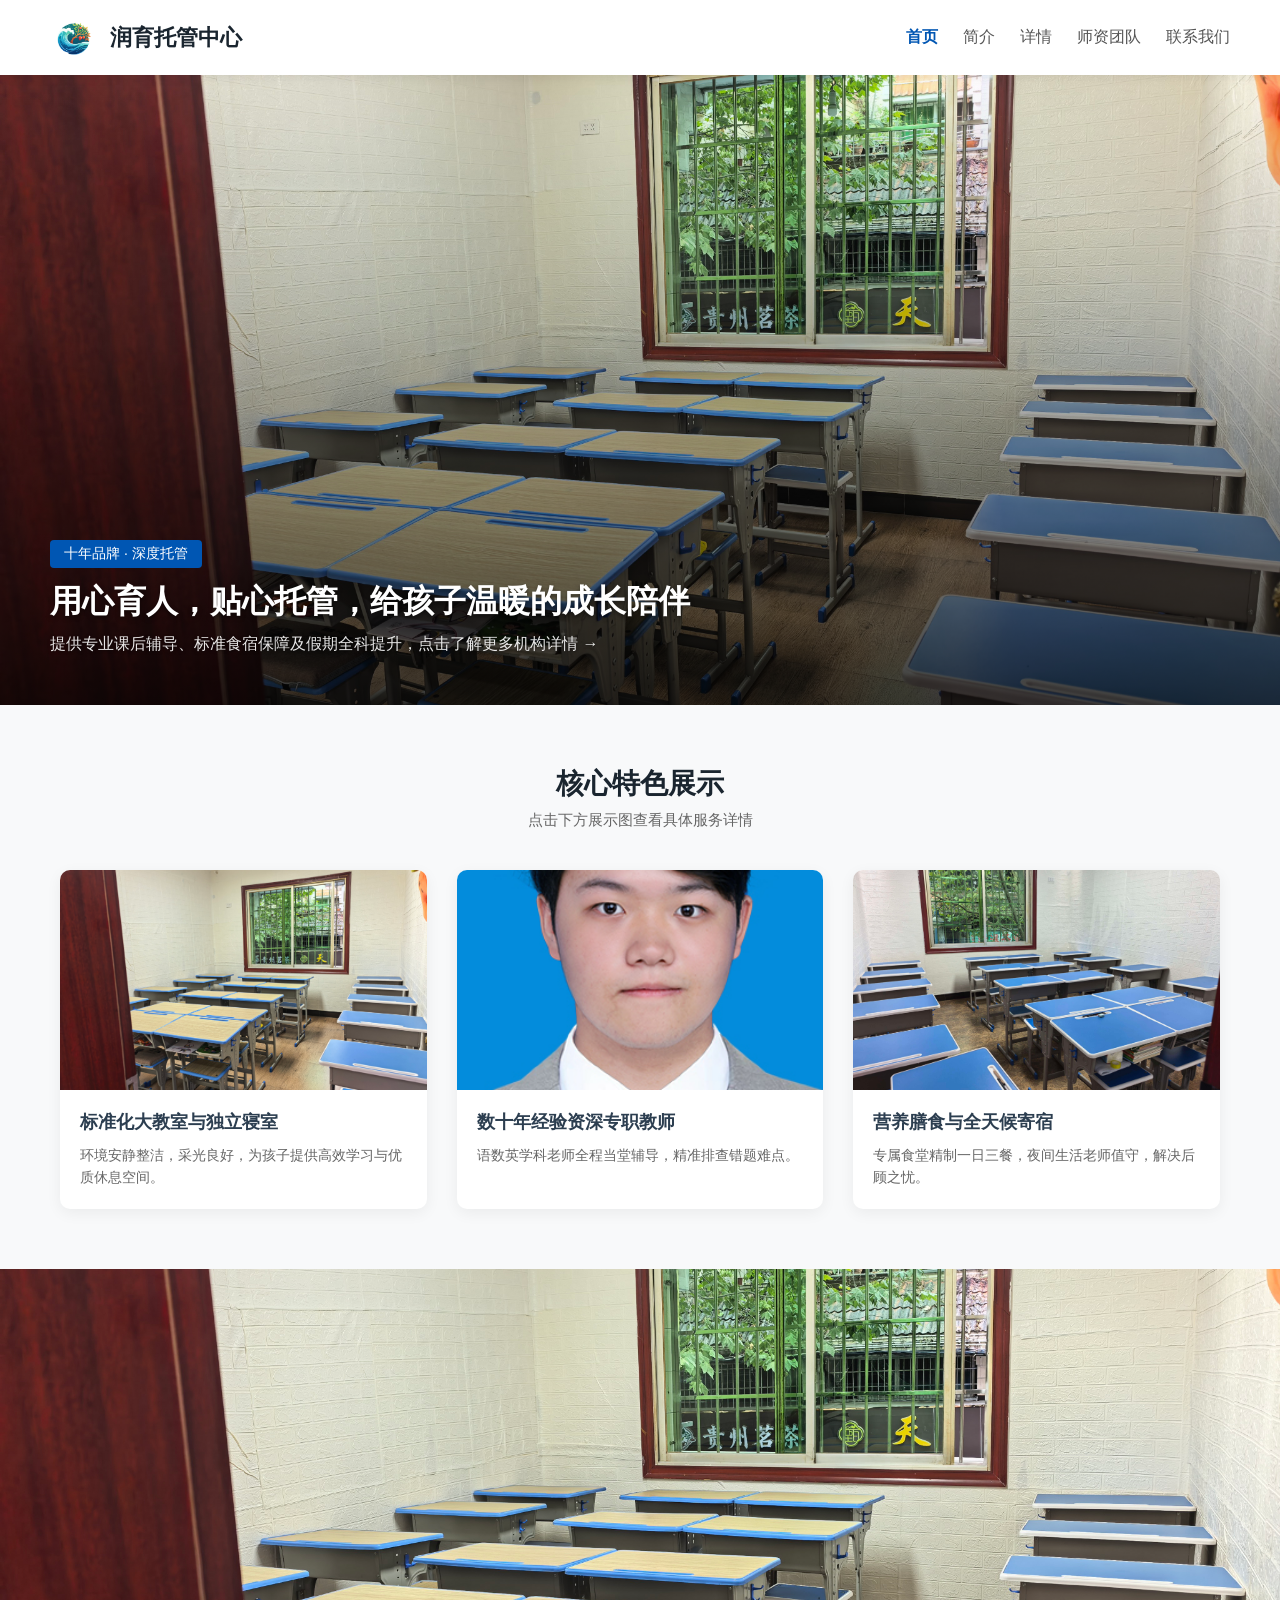
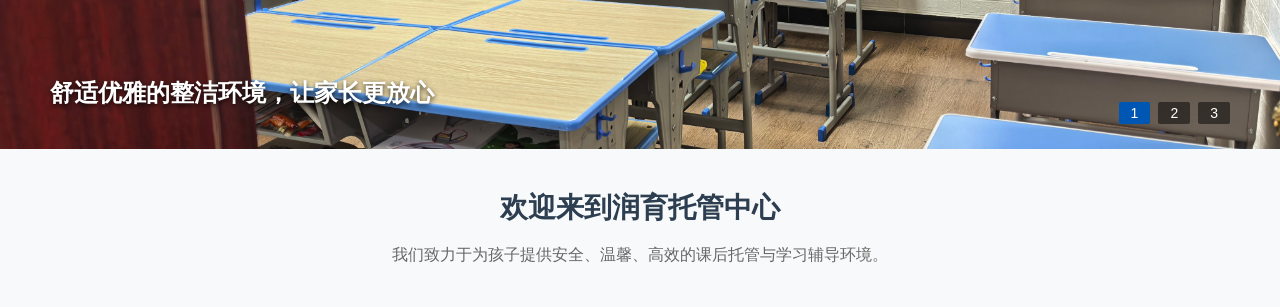
==== index.html @ 8bb89b9e "Update index.html" ====
<!DOCTYPE html>
<html lang="zh-CN">
<head>
  <meta charset="UTF-8" />
  <meta name="viewport" content="width=device-width, initial-scale=1.0" />
  <title>Runyu Institute.com - 润育托管中心</title>
  <!-- 引入外链 CSS 样式表（用 ../ 退到根目录，再进入 File/CSS） -->
  <link rel="stylesheet" href="./File/css/style.css" />
  <link rel="stylesheet" href="./File/css/Top navigation.css" />
</head>
<body>

  <!-- 1. 顶部横向导航栏 -->
  <header class="navbar">
    <div class="logo-area">
      <img src="./img/img Logo.png" alt="润育托管Logo" class="logo-img" />
      <h1 class="site-title">润育托管中心</h1>
    </div>
    <nav class="nav-links">
      <a href="index.html" class="active">首页</a>
      <a href="./HTML First Level/Institute-introduction/Introduction.html">简介</a>
      <a href="./HTML First Level/More detail/detail.html">详情</a>
      <a href="./HTML First Level/Teacher's team/teacher.html">师资团队</a>
      <a href="./HTML First Level/Connect with us/connect.html">联系我们</a>
    </nav>
  </header>

  <!-- 1. 顶部高清大图落地首屏 (Hero Landing Section) -->
<section class="hero-landing">
  <!-- 点击整张大图或内部按钮均可跳转 -->
  <a href="./HTML First Level/Institute-introduction/Introduction.html" class="hero-link">
    <img src="./img/img1.jpg" alt="润育托管中心全景" class="hero-img" />
    <div class="hero-overlay">
      <div class="hero-content">
        <span class="hero-tag">十年品牌 · 深度托管</span>
        <h2>用心育人，贴心托管，给孩子温暖的成长陪伴</h2>
        <p>提供专业课后辅导、标准食宿保障及假期全科提升，点击了解更多机构详情 →</p>
      </div>
    </div>
  </a>
</section>

<!-- 2. 高清图片图文推荐卡片（像北大官网首页的动态新闻/专题块） -->
<section class="feature-section">
  <div class="section-header">
    <h2>核心特色展示</h2>
    <p>点击下方展示图查看具体服务详情</p>
  </div>

  <div class="card-grid">
    <!-- 图文卡片 1 -->
    <a href="./HTML First Level/More detail/detail.html" class="feature-card">
      <div class="card-img-wrapper">
        <img src="./img/img1.jpg" alt="舒适教学环境" />
      </div>
      <div class="card-info">
        <h3>标准化大教室与独立寝室</h3>
        <p>环境安静整洁，采光良好，为孩子提供高效学习与优质休息空间。</p>
      </div>
    </a>

    <!-- 图文卡片 2 -->
    <a href="./HTML First Level/Teacher's team/teacher.html" class="feature-card">
      <div class="card-img-wrapper">
        <img src="./img/Mtr.Zhao.jpg" alt="资深师资团队" />
      </div>
      <div class="card-info">
        <h3>数十年经验资深专职教师</h3>
        <p>语数英学科老师全程当堂辅导，精准排查错题难点。</p>
      </div>
    </a>

    <!-- 图文卡片 3 -->
    <a href="./HTML First Level/More detail/detail.html" class="feature-card">
      <div class="card-img-wrapper">
        <img src="./img/img3.jpg" alt="丰富课后活动" />
      </div>
      <div class="card-info">
        <h3>营养膳食与全天候寄宿</h3>
        <p>专属食堂精制一日三餐，夜间生活老师值守，解决后顾之忧。</p>
      </div>
    </a>
  </div>
</section>


  <!-- 2. 全屏/半屏淡入淡出轮播图区域 -->
  <section class="banner-container">
    <div class="slide active">
      <img src="./img/img1.jpg" alt="托管中心环境1" />
      <div class="slide-title">舒适优雅的整洁环境，让家长更放心</div>
    </div>
    <div class="slide">
      <img src="./img/img2.jpg" alt="托管中心环境2" />
      <div class="slide-title">专业师资团队，关注每个孩子的成长</div>
    </div>
    <div class="slide">
      <img src="./img/img3.jpg" alt="托管中心环境3" />
      <div class="slide-title">丰富多彩的课后活动，助力全面发展</div>
    </div>

    <!-- 底部数字指示器 -->
    <div class="indicators">
      <span class="dot active">1</span>
      <span class="dot">2</span>
      <span class="dot">3</span>
    </div>
  </section>

  <!-- 3. 主体内容展示区 -->
  <main class="content-container">
    <h2>欢迎来到润育托管中心</h2>
    <p>我们致力于为孩子提供安全、温馨、高效的课后托管与学习辅导环境。</p>
  </main>

  <!-- 引入外链 JS 脚本（用 ../ 退到根目录，再进入 File/JavaScript） -->
  <script src="./File/JavaScript/main.js"></script>
</body>
</html>
---- File/css/style.css ----
/* 全局重置 */
* {
  margin: 0;
  padding: 0;
  box-sizing: border-box;
}

body {
  font-family: "PingFang SC", "Microsoft YaHei", sans-serif;
  color: #333;
  background-color: #f8f9fa;
}

/* 顶部导航栏样式 */
.navbar {
  display: flex;
  justify-content: space-between;
  align-items: center;
  padding: 15px 50px;
  background-color: #ffffff;
  box-shadow: 0 2px 10px rgba(0, 0, 0, 0.08);
}

.logo-area {
  display: flex;
  align-items: center;
  gap: 12px;
}

.logo-img {
  height: 45px;
  width: auto;
}

.site-title {
  font-size: 22px;
  color: #1a252f;
  font-weight: bold;
}

.nav-links {
  display: flex;
  gap: 25px;
}

.nav-links a {
  text-decoration: none;
  color: #555;
  font-size: 16px;
  font-weight: 500;
  transition: color 0.3s;
}

.nav-links a:hover,
.nav-links a.active {
  color: #0056b3;
  font-weight: bold;
}

/* 轮播图核心容器 */
.banner-container {
  width: 100%;
  height: 480px; /* 轮播图高度可根据需要自由调大调小 */
  position: relative;
  overflow: hidden;
  background-color: #000;
}

.slide {
  position: absolute;
  top: 0;
  left: 0;
  width: 100%;
  height: 100%;
  opacity: 0;
  transition: opacity 1.2s ease-in-out; /* 透明度平滑过渡 */
}

.slide.active {
  opacity: 1; /* 当前激活状态显示 */
}

.slide img {
  width: 100%;
  height: 100%;
  object-fit: cover; /* 自动等比例缩放并裁剪，绝不拉伸变形 */
}

.slide-title {
  position: absolute;
  bottom: 40px;
  left: 50px;
  color: #ffffff;
  font-size: 24px;
  font-weight: bold;
  text-shadow: 0 2px 5px rgba(0, 0, 0, 0.8);
}

/* 指示器样式 */
.indicators {
  position: absolute;
  bottom: 25px;
  right: 50px;
  display: flex;
  gap: 8px;
}

.dot {
  color: #fff;
  padding: 3px 12px;
  font-size: 14px;
  background: rgba(0, 0, 0, 0.5);
  cursor: pointer;
  border-radius: 2px;
}

.dot.active {
  background: #0056b3;
}

/* 正文内容区 */
.content-container {
  max-width: 1100px;
  margin: 40px auto;
  padding: 0 20px;
  text-align: center;
}

.content-container h2 {
  font-size: 28px;
  margin-bottom: 15px;
  color: #2c3e50;
}

.content-container p {
  font-size: 16px;
  color: #666;
  line-height: 1.6;
}

/*------------------------------------*/
/* ==========================================
   高清大图落地 (Hero Landing) 样式
   ========================================== */
.hero-landing {
  position: relative;
  width: 100%;
  height: 70vh; /* 占用屏幕高度的 70%，形成大气落地视觉 */
  min-height: 450px;
  overflow: hidden;
  background-color: #1a252f;
}

.hero-link {
  display: block;
  width: 100%;
  height: 100%;
  text-decoration: none;
  position: relative;
}

.hero-img {
  width: 100%;
  height: 100%;
  object-fit: cover; /* 保证高清图片按比例填满，绝不拉伸变形 */
  transition: transform 0.8s ease; /* 鼠标悬浮时的平滑缩放 */
}

/* 鼠标悬浮大图时，图片微放大效果 */
.hero-link:hover .hero-img {
  transform: scale(1.03);
}

/* 渐变黑色遮罩，确保文字在任何明暗的图片上都清晰可见 */
.hero-overlay {
  position: absolute;
  top: 0;
  left: 0;
  width: 100%;
  height: 100%;
  background: linear-gradient(to top, rgba(0, 0, 0, 0.75) 0%, rgba(0, 0, 0, 0.2) 60%, transparent 100%);
  display: flex;
  align-items: flex-end;
  padding: 50px;
}

.hero-content {
  max-width: 900px;
  color: #ffffff;
}

.hero-tag {
  display: inline-block;
  background-color: #0056b3;
  color: #fff;
  padding: 5px 14px;
  font-size: 14px;
  border-radius: 4px;
  margin-bottom: 12px;
}

.hero-content h2 {
  font-size: 32px;
  font-weight: bold;
  margin-bottom: 10px;
  text-shadow: 0 2px 4px rgba(0,0,0,0.5);
}

.hero-content p {
  font-size: 16px;
  opacity: 0.9;
  text-shadow: 0 1px 3px rgba(0,0,0,0.5);
}

/* ==========================================
   高清图片特色卡片网格 样式
   ========================================== */
.feature-section {
  max-width: 1200px;
  margin: 60px auto;
  padding: 0 20px;
}

.section-header {
  text-align: center;
  margin-bottom: 40px;
}

.section-header h2 {
  font-size: 28px;
  color: #1a252f;
  margin-bottom: 8px;
}

.section-header p {
  color: #666;
  font-size: 15px;
}

.card-grid {
  display: grid;
  grid-template-columns: repeat(3, 1fr);
  gap: 30px;
}

/* 卡片整体超链接样式 */
.feature-card {
  display: block;
  text-decoration: none;
  background: #ffffff;
  border-radius: 10px;
  overflow: hidden;
  box-shadow: 0 4px 15px rgba(0, 0, 0, 0.06);
  transition: transform 0.3s ease, box-shadow 0.3s ease;
}

/* 鼠标悬浮卡片上浮效果 */
.feature-card:hover {
  transform: translateY(-8px);
  box-shadow: 0 12px 25px rgba(0, 0, 0, 0.12);
}

.card-img-wrapper {
  width: 100%;
  height: 220px;
  overflow: hidden;
}

.card-img-wrapper img {
  width: 100%;
  height: 100%;
  object-fit: cover;
  transition: transform 0.5s ease;
}

/* 悬浮时卡片内的图片平滑放大 */
.feature-card:hover .card-img-wrapper img {
  transform: scale(1.08);
}

.card-info {
  padding: 20px;
}

.card-info h3 {
  font-size: 18px;
  color: #2c3e50;
  margin-bottom: 10px;
  transition: color 0.3s;
}

.feature-card:hover .card-info h3 {
  color: #0056b3; /* 悬浮时标题高亮 */
}

.card-info p {
  font-size: 14px;
  color: #666;
  line-height: 1.6;
}
---- File/css/Top navigation.css ----
/* 1. 导航栏固定在顶部 */
.navbar {
  position: fixed;    /* 核心：固定定位，脱离文档流，不随滚动条移动 */
  top: 0;
  left: 0;
  width: 100%;
  z-index: 1000;      /* 核心：保证层级最高，永远浮在轮播图和内容上方 */
  display: flex;
  justify-content: space-between;
  align-items: center;
  padding: 15px 50px;
  background-color: #ffffff; /* 确保背景是不透明纯白 */
  box-shadow: 0 2px 10px rgba(0, 0, 0, 0.08); /* 底部微阴影 */
}

/* 2. 给 body 增加顶部内边距（非常关键！） */
body {
  font-family: "PingFang SC", "Microsoft YaHei", sans-serif;
  color: #333;
  background-color: #f8f9fa;
  padding-top: 75px;  /* 核心：导航栏固定后会悬浮，增加75px内边距防止页面最顶部的内容被导航栏遮挡 */
}
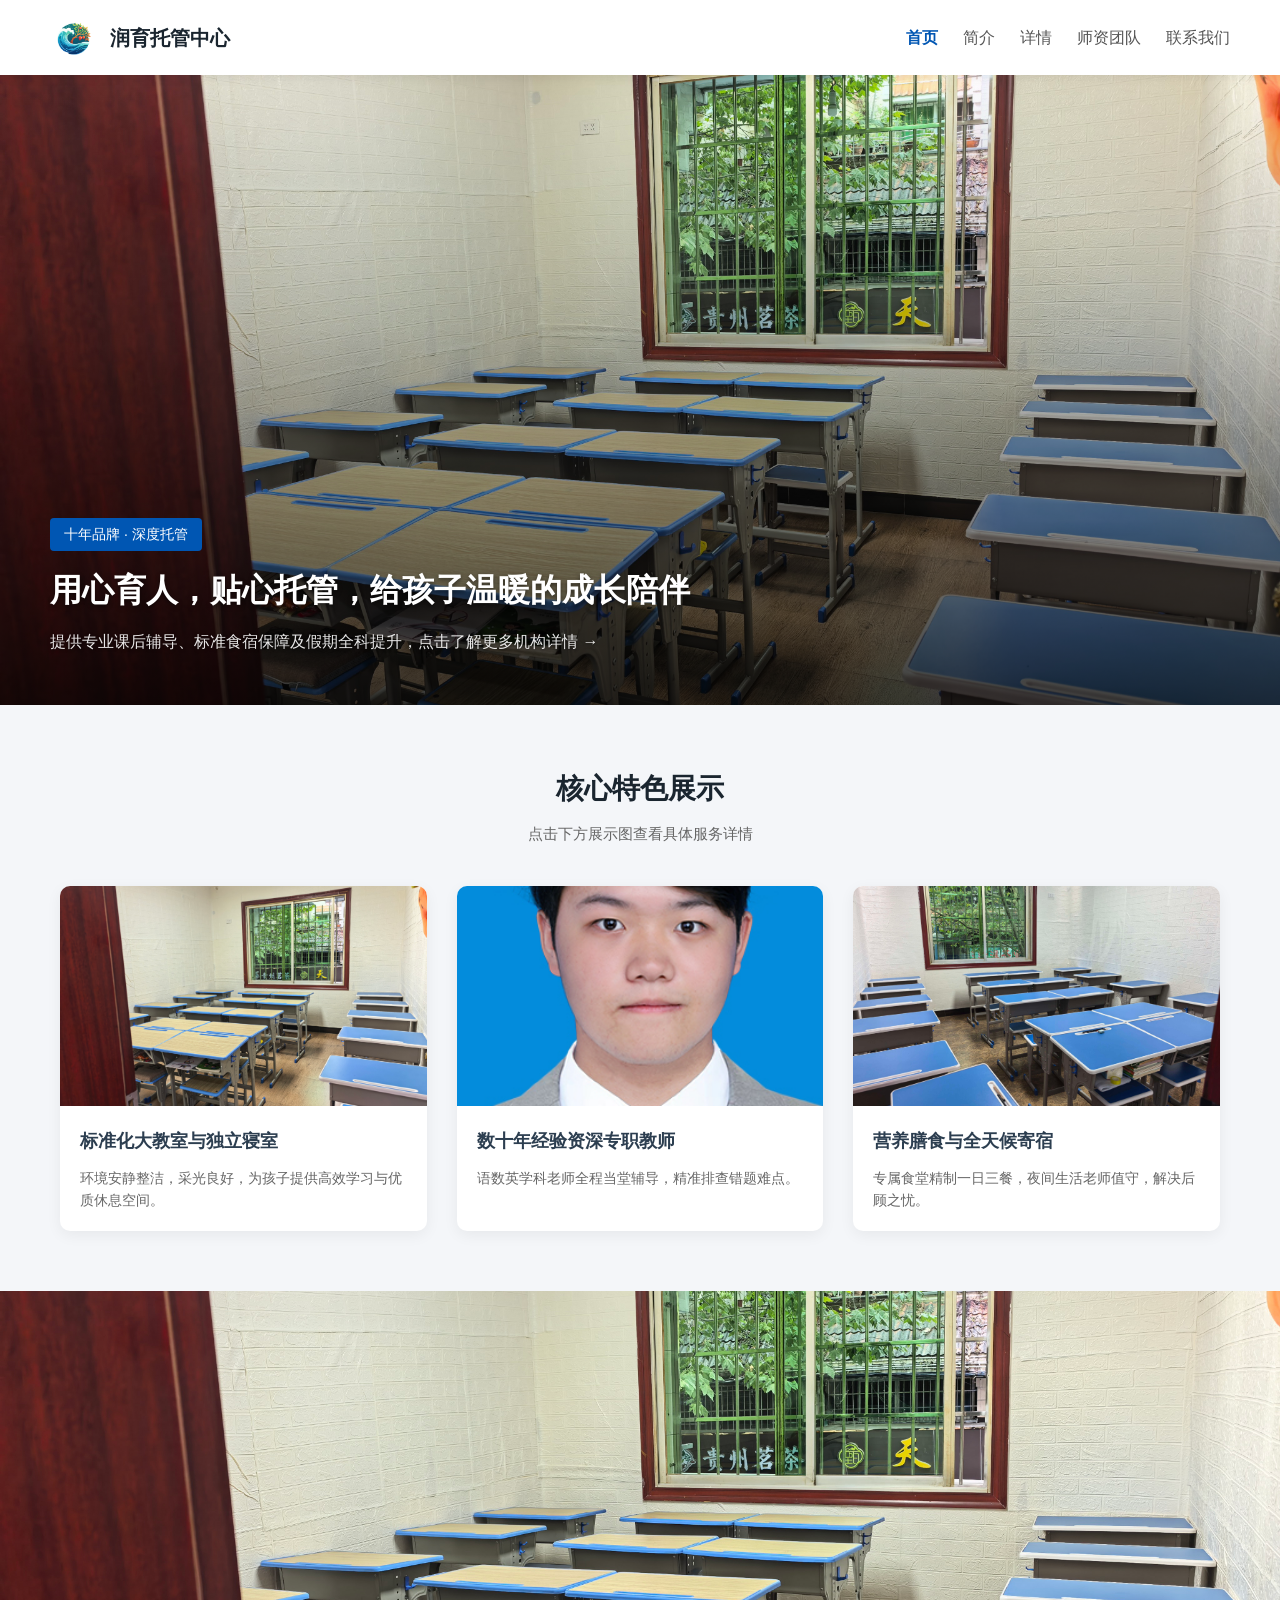
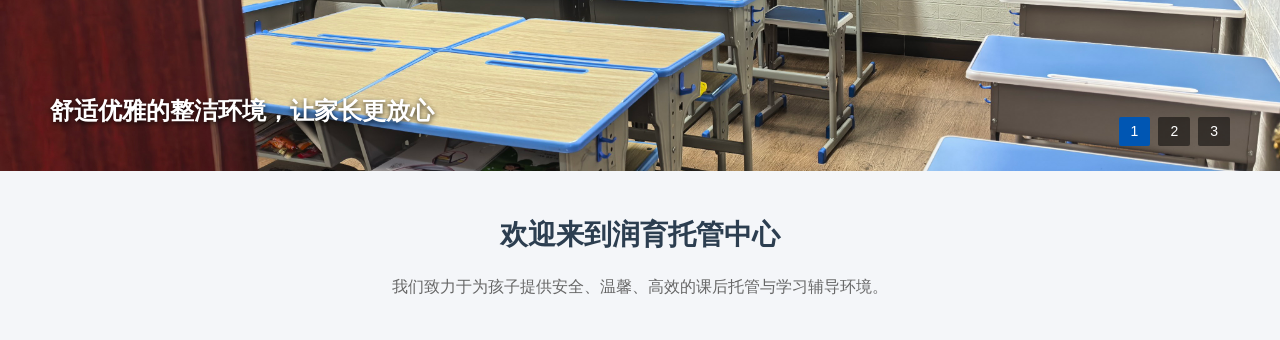
==== commit 70df4732: "Update index.html" ====
--- a/index.html
+++ b/index.html
@@ -7,6 +7,7 @@
   <!-- 引入外链 CSS 样式表（用 ../ 退到根目录，再进入 File/CSS） -->
   <link rel="stylesheet" href="./File/css/style.css" />
   <link rel="stylesheet" href="./File/css/Top navigation.css" />
+  <link rel="stylesheet" href="./File/css/Main.css" />
 </head>
 <body>
 
@@ -18,7 +19,7 @@
     </div>
     <nav class="nav-links">
       <a href="index.html" class="active">首页</a>
-      <a href="./HTML First Level/Institute-introduction/Introduction.html">简介</a>
+      <a href="./HTML First Level/Institute-Introduction/Introduction.html">简介</a>
       <a href="./HTML First Level/More detail/detail.html">详情</a>
       <a href="./HTML First Level/Teacher's team/teacher.html">师资团队</a>
       <a href="./HTML First Level/Connect with us/connect.html">联系我们</a>
@@ -28,7 +29,7 @@
   <!-- 1. 顶部高清大图落地首屏 (Hero Landing Section) -->
 <section class="hero-landing">
   <!-- 点击整张大图或内部按钮均可跳转 -->
-  <a href="./HTML First Level/Institute-introduction/Introduction.html" class="hero-link">
+  <a href="./HTML First Level/Institute-Introduction/Introduction.html" class="hero-link">
     <img src="./img/img1.jpg" alt="润育托管中心全景" class="hero-img" />
     <div class="hero-overlay">
       <div class="hero-content">
--- a/File/css/Main.css
+++ b/File/css/Main.css
@@ -0,0 +1,831 @@
+/* ==========================================
+   1. 全局基础重置与变量
+   ========================================== */
+* {
+  margin: 0;
+  padding: 0;
+  box-sizing: border-box;
+}
+
+body {
+  font-family: "PingFang SC", "Microsoft YaHei", "Helvetica Neue", Arial, sans-serif;
+  color: #333333;
+  background-color: #f4f6f9;
+  padding-top: 75px; /* 预留顶部固定导航栏高度 */
+  line-height: 1.7;
+}
+
+/* ==========================================
+   2. 通用顶部吸顶固定导航栏 (Navbar)
+   ========================================== */
+.navbar {
+  position: fixed;
+  top: 0;
+  left: 0;
+  width: 100%;
+  height: 75px;
+  z-index: 1000;
+  display: flex;
+  justify-content: space-between;
+  align-items: center;
+  padding: 0 50px;
+  background-color: #ffffff;
+  box-shadow: 0 2px 10px rgba(0, 0, 0, 0.08);
+}
+
+.logo-area {
+  display: flex;
+  align-items: center;
+  gap: 12px;
+}
+
+.logo-img {
+  height: 45px;
+  width: auto;
+}
+
+.site-title {
+  font-size: 20px;
+  font-weight: bold;
+  color: #1a252f;
+}
+
+.nav-links {
+  display: flex;
+  gap: 25px;
+}
+
+.nav-links a {
+  text-decoration: none;
+  color: #555555;
+  font-size: 16px;
+  font-weight: 500;
+  transition: color 0.3s ease;
+}
+
+.nav-links a:hover,
+.nav-links a.active {
+  color: #0056b3;
+  font-weight: bold;
+}
+/* ==========================================
+   3. 子页面通用 Banner 头部
+   ========================================== */
+.page-banner {
+  background: linear-gradient(135deg, #0056b3, #0088fe);
+  color: #ffffff;
+  text-align: center;
+  padding: 50px 20px;
+}
+
+.page-banner h1 {
+  font-size: 32px;
+  margin-bottom: 10px;
+}
+
+.banner-subtitle {
+  font-size: 16px;
+  opacity: 0.9;
+}
+
+/* ==========================================
+   4. 通用容器与卡片样式 (Main & Info Cards)
+   ========================================== */
+.main-container {
+  max-width: 1100px;
+  margin: 40px auto;
+  padding: 0 20px;
+}
+
+.info-card {
+  background: #ffffff;
+  padding: 35px;
+  border-radius: 12px;
+  margin-bottom: 30px;
+  box-shadow: 0 4px 15px rgba(0, 0, 0, 0.05);
+}
+
+.info-card h2 {
+  font-size: 22px;
+  color: #0056b3;
+  margin-bottom: 18px;
+  border-bottom: 2px solid #eef2f7;
+  padding-bottom: 10px;
+}
+
+.badge {
+  display: inline-block;
+  background: #e6f0fa;
+  color: #0056b3;
+  padding: 4px 12px;
+  font-size: 13px;
+  font-weight: bold;
+  border-radius: 20px;
+  margin-bottom: 12px;
+}
+
+.lead-text {
+  font-size: 16px;
+  color: #444444;
+}
+
+.address-text {
+  color: #e67e22;
+  margin-bottom: 15px;
+}
+
+/* ==========================================
+   5. 首页：北大风格全屏落地大屏 & 渐出效果
+   ========================================== */
+.pku-hero {
+  position: relative;
+  width: 100%;
+  height: calc(100vh - 75px);
+  min-height: 550px;
+  overflow: hidden;
+  background-color: #0d1117;
+  will-change: opacity, transform;
+  transition: opacity 0.1s linear;
+}
+
+.pku-slider {
+  position: relative;
+  width: 100%;
+  height: 100%;
+}
+
+.hero-slide {
+  position: absolute;
+  top: 0;
+  left: 0;
+  width: 100%;
+  height: 100%;
+  opacity: 0;
+  visibility: hidden;
+  transition: opacity 1.5s ease-in-out, visibility 1.5s ease-in-out;
+}
+
+.hero-slide.active {
+  opacity: 1;
+  visibility: visible;
+}
+
+.hero-slide img {
+  width: 100%;
+  height: 100%;
+  object-fit: cover;
+  transform: scale(1);
+  transition: transform 6s ease-out;
+}
+
+.hero-slide.active img {
+  transform: scale(1.06);
+}
+
+.slide-mask {
+  position: absolute;
+  top: 0;
+  left: 0;
+  width: 100%;
+  height: 100%;
+  background: linear-gradient(
+    180deg,
+    rgba(0, 0, 0, 0.2) 0%,
+    rgba(0, 0, 0, 0.5) 60%,
+    rgba(0, 0, 0, 0.85) 100%
+  );
+}
+.slide-caption {
+  position: absolute;
+  bottom: 100px;
+  left: 8%;
+  max-width: 800px;
+  color: #ffffff;
+  z-index: 10;
+  transform: translateY(30px);
+  opacity: 0;
+  transition: all 1s ease 0.3s;
+}
+
+.hero-slide.active .slide-caption {
+  transform: translateY(0);
+  opacity: 1;
+}
+
+.caption-tag {
+  display: inline-block;
+  background: rgba(0, 86, 179, 0.85);
+  color: #ffffff;
+  padding: 6px 16px;
+  font-size: 14px;
+  font-weight: 600;
+  border-radius: 4px;
+  margin-bottom: 15px;
+}
+
+.slide-caption h2 {
+  font-size: 36px;
+  font-weight: 700;
+  margin-bottom: 12px;
+  text-shadow: 0 2px 10px rgba(0, 0, 0, 0.6);
+  line-height: 1.3;
+}
+
+.slide-caption p {
+  font-size: 18px;
+  opacity: 0.9;
+  margin-bottom: 25px;
+}
+
+.hero-btn {
+  display: inline-block;
+  padding: 12px 28px;
+  background-color: #ffffff;
+  color: #0056b3;
+  text-decoration: none;
+  font-weight: bold;
+  border-radius: 30px;
+  transition: all 0.3s ease;
+  box-shadow: 0 4px 15px rgba(0, 0, 0, 0.2);
+}
+
+.hero-btn:hover {
+  background-color: #0056b3;
+  color: #ffffff;
+  transform: translateY(-3px);
+}
+
+.pku-dots {
+  position: absolute;
+  right: 8%;
+  bottom: 100px;
+  z-index: 10;
+  display: flex;
+  gap: 15px;
+}
+
+.pku-dot {
+  color: rgba(255, 255, 255, 0.5);
+  font-size: 16px;
+  font-weight: bold;
+  cursor: pointer;
+  padding: 5px 10px;
+  border-bottom: 2px solid transparent;
+  transition: all 0.3s ease;
+}
+
+.pku-dot.active,
+.pku-dot:hover {
+  color: #ffffff;
+  border-bottom-color: #0088fe;
+}
+
+.scroll-down-hint {
+  position: absolute;
+  bottom: 25px;
+  left: 50%;
+  transform: translateX(-50%);
+  color: rgba(255, 255, 255, 0.8);
+  font-size: 13px;
+  text-align: center;
+  z-index: 10;
+  pointer-events: none;
+  animation: bounce 2s infinite;
+}
+
+.arrow-icon {
+  font-size: 18px;
+  margin-top: 4px;
+}
+
+@keyframes bounce {
+  0%, 20%, 50%, 80%, 100% { transform: translate(-50%, 0); }
+  40% { transform: translate(-50%, -8px); }
+  60% { transform: translate(-50%, -4px); }
+}
+/* ==========================================
+   6. 简介页特色模块 (Introduction)
+   ========================================== */
+.teacher-tags {
+  display: flex;
+  flex-wrap: wrap;
+  gap: 15px;
+  margin: 20px 0;
+}
+
+.tag-item {
+  background: #f0f4f8;
+  padding: 10px 18px;
+  border-radius: 8px;
+  font-weight: bold;
+  color: #333333;
+}
+
+.tag-item span {
+  color: #d9534f;
+  margin-left: 5px;
+}
+
+.two-column-grid {
+  display: grid;
+  grid-template-columns: 1fr 1fr;
+  gap: 20px;
+  margin-top: 20px;
+}
+
+.column-box {
+  background: #f9fbfd;
+  padding: 20px;
+  border-left: 4px solid #0056b3;
+  border-radius: 4px;
+}
+
+.column-box h3 {
+  font-size: 17px;
+  margin-bottom: 8px;
+  color: #2c3e50;
+}
+
+.feature-grid {
+  display: grid;
+  grid-template-columns: repeat(3, 1fr);
+  gap: 20px;
+  margin-top: 20px;
+}
+
+.feature-item {
+  background: #f8f9fa;
+  padding: 25px 20px;
+  border-radius: 8px;
+  text-align: center;
+}
+
+.feature-item .icon {
+  font-size: 36px;
+  margin-bottom: 10px;
+}
+
+.service-box {
+  background: #fcfcfc;
+  border: 1px solid #eef2f7;
+  padding: 20px;
+  border-radius: 8px;
+  margin-top: 15px;
+}
+
+.summary-footer {
+  background: #0056b3;
+  color: #ffffff;
+  padding: 25px 35px;
+  border-radius: 12px;
+  text-align: center;
+  font-size: 16px;
+}
+
+/* ==========================================
+   7. 详情页网格与图库 (Detail)
+   ========================================== */
+.service-detail-grid {
+  display: grid;
+  grid-template-columns: repeat(3, 1fr);
+  gap: 20px;
+  margin-top: 20px;
+}
+
+.detail-item {
+  background: #fdfdfd;
+  border: 1px solid #eef2f7;
+  border-radius: 8px;
+  overflow: hidden;
+  padding: 15px;
+}
+
+.img-holder {
+  width: 100%;
+  height: 180px;
+  overflow: hidden;
+  border-radius: 6px;
+  margin-bottom: 12px;
+}
+
+.img-holder img {
+  width: 100%;
+  height: 100%;
+  object-fit: cover;
+  transition: transform 0.4s ease;
+}
+
+.detail-item:hover .img-holder img {
+  transform: scale(1.05);
+}
+
+.gallery-grid {
+  display: grid;
+  grid-template-columns: repeat(3, 1fr);
+  gap: 20px;
+  margin-top: 20px;
+}
+
+.gallery-item {
+  position: relative;
+  border-radius: 8px;
+  overflow: hidden;
+  box-shadow: 0 4px 10px rgba(0, 0, 0, 0.08);
+}
+
+.gallery-item img {
+  width: 100%;
+  height: 220px;
+  object-fit: cover;
+  display: block;
+  transition: transform 0.4s ease;
+}
+
+.gallery-item:hover img {
+  transform: scale(1.06);
+}
+
+.gallery-title {
+  position: absolute;
+  bottom: 0;
+  left: 0;
+  width: 100%;
+  background: rgba(0, 0, 0, 0.65);
+  color: #ffffff;
+  padding: 10px;
+  font-size: 14px;
+  text-align: center;
+}
+/* ==========================================
+   8. 师资团队页 (Teacher)
+   ========================================== */
+.teacher-grid {
+  display: grid;
+  grid-template-columns: repeat(2, 1fr);
+  gap: 25px;
+  margin-top: 20px;
+}
+
+.teacher-card {
+  display: flex;
+  background: #fdfdfd;
+  border: 1px solid #eef2f7;
+  border-radius: 10px;
+  padding: 20px;
+  gap: 20px;
+  align-items: center;
+  transition: transform 0.3s ease, box-shadow 0.3s ease;
+}
+
+.teacher-card:hover {
+  transform: translateY(-5px);
+  box-shadow: 0 8px 20px rgba(0, 0, 0, 0.08);
+}
+
+.avatar-box {
+  width: 110px;
+  height: 130px;
+  flex-shrink: 0;
+  border-radius: 8px;
+  overflow: hidden;
+  border: 2px solid #e0e6ed;
+}
+
+.avatar-box img {
+  width: 100%;
+  height: 100%;
+  object-fit: cover;
+}
+
+.teacher-info h3 {
+  font-size: 18px;
+  color: #2c3e50;
+  margin-bottom: 6px;
+}
+
+.title-tag {
+  font-size: 13px;
+  background: #0056b3;
+  color: #ffffff;
+  padding: 2px 8px;
+  border-radius: 4px;
+  font-weight: normal;
+  margin-left: 8px;
+}
+
+.experience {
+  font-size: 13px;
+  color: #e67e22;
+  font-weight: bold;
+  margin-bottom: 6px;
+}
+
+.desc {
+  font-size: 14px;
+  color: #666666;
+}
+
+/* ==========================================
+   9. 联系我们页 (Connect)
+   ========================================== */
+.contact-layout {
+  display: grid;
+  grid-template-columns: 1fr 1fr;
+  gap: 30px;
+  margin-top: 15px;
+}
+
+.contact-info-box {
+  display: flex;
+  flex-direction: column;
+  gap: 20px;
+}
+
+.info-item {
+  display: flex;
+  gap: 15px;
+  align-items: flex-start;
+}
+
+.info-item .icon {
+  font-size: 24px;
+}
+
+.contact-map-box {
+  border-radius: 8px;
+  overflow: hidden;
+  box-shadow: 0 4px 10px rgba(0, 0, 0, 0.08);
+}
+
+.contact-map-box img {
+  width: 100%;
+  height: 220px;
+  object-fit: cover;
+  display: block;
+}
+
+.map-label {
+  background: #2c3e50;
+  color: #ffffff;
+  text-align: center;
+  padding: 8px;
+  font-size: 13px;
+}
+
+.contact-form {
+  margin-top: 15px;
+  display: flex;
+  flex-direction: column;
+  gap: 18px;
+}
+
+.form-group {
+  display: flex;
+  flex-direction: column;
+  gap: 6px;
+}
+
+.form-group label {
+  font-weight: bold;
+  font-size: 14px;
+  color: #333333;
+}
+
+.form-group input,
+.form-group select,
+.form-group textarea {
+  padding: 10px 14px;
+  border: 1px solid #cccccc;
+  border-radius: 6px;
+  font-size: 15px;
+  outline: none;
+  transition: border-color 0.3s;
+}
+
+.form-group input:focus,
+.form-group select:focus,
+.form-group textarea:focus {
+  border-color: #0056b3;
+}
+
+.submit-btn {
+  background: #0056b3;
+  color: #ffffff;
+  border: none;
+  padding: 12px;
+  font-size: 16px;
+  font-weight: bold;
+  border-radius: 6px;
+  cursor: pointer;
+  transition: background 0.3s ease;
+}
+
+.submit-btn:hover {
+  background: #003d82;
+}
+
+/* ==========================================
+   10. 移动端响应式适配 (Mobile Responsiveness)
+   ========================================== */
+
+/* 当屏幕宽度小于等于 768px (手机和平板竖屏) 时生效 */
+@media (max-width: 768px) {
+
+  /* --- 1. 基础容器与间距缩减 --- */
+  body {
+    padding-top: 60px; /* 移动端缩小顶部导航占位高度 */
+    font-size: 15px;
+  }
+
+  .main-container {
+    margin: 20px auto;
+    padding: 0 15px;
+  }
+
+  .info-card {
+    padding: 20px 16px;
+    border-radius: 8px;
+    margin-bottom: 20px;
+  }
+
+  .info-card h2 {
+    font-size: 19px;
+    margin-bottom: 12px;
+  }
+
+  .page-banner {
+    padding: 30px 15px;
+  }
+
+  .page-banner h1 {
+    font-size: 24px;
+  }
+
+  /* --- 2. 移动端顶部导航栏优化 --- */
+  .navbar {
+    height: 60px;
+    padding: 0 15px;
+    flex-wrap: wrap;
+  }
+
+  .logo-img {
+    height: 35px;
+  }
+
+  .site-title {
+    font-size: 16px;
+  }
+
+  /* 导航菜单：手机端支持横向滑动，防止折行错位 */
+  .nav-links {
+    gap: 15px;
+    overflow-x: auto;
+    white-space: nowrap;
+    padding: 5px 0;
+    max-width: 100%;
+    -webkit-overflow-scrolling: touch; /* 顺滑滑动 */
+  }
+
+  .nav-links a {
+    font-size: 14px;
+  }
+
+  /* --- 3. 首页全屏落地大屏 (Hero Landing) --- */
+  .pku-hero {
+    height: calc(85vh - 60px);
+    min-height: 420px;
+  }
+
+  .slide-caption {
+    bottom: 50px;
+    left: 20px;
+    right: 20px;
+    max-width: 100%;
+  }
+
+  .caption-tag {
+    font-size: 12px;
+    padding: 4px 10px;
+    margin-bottom: 8px;
+  }
+
+  .slide-caption h2 {
+    font-size: 22px;
+    margin-bottom: 8px;
+  }
+
+  .slide-caption p {
+    font-size: 14px;
+    margin-bottom: 18px;
+    /* 超出两行自动显示省略号 */
+    display: -webkit-box;
+    -webkit-line-clamp: 2;
+    -webkit-box-orient: vertical;
+    overflow: hidden;
+  }
+
+  .hero-btn {
+    padding: 10px 22px;
+    font-size: 14px;
+  }
+
+  .pku-dots {
+    right: 20px;
+    bottom: 20px;
+    gap: 8px;
+  }
+
+  .pku-dot {
+    font-size: 13px;
+    padding: 2px 5px;
+  }
+
+  .scroll-down-hint {
+    display: none; /* 手机屏高有限，隐藏向下提示箭头 */
+  }
+
+  /* --- 4. 简介页网格全变单列 --- */
+  .two-column-grid,
+  .feature-grid {
+    grid-template-columns: 1fr;
+    gap: 15px;
+  }
+
+  .teacher-tags {
+    gap: 8px;
+  }
+
+  .tag-item {
+    padding: 8px 12px;
+    font-size: 13px;
+  }
+
+  /* --- 5. 详情页与相册适配 --- */
+  .service-detail-grid {
+    grid-template-columns: 1fr;
+    gap: 15px;
+  }
+
+  .gallery-grid {
+    grid-template-columns: repeat(2, 1fr); /* 手机端相册呈现精美的 2 列 */
+    gap: 10px;
+  }
+
+  .gallery-item img {
+    height: 130px;
+  }
+
+  .gallery-title {
+    font-size: 12px;
+    padding: 6px;
+  }
+
+  /* --- 6. 师资团队卡片上下堆叠 --- */
+  .teacher-grid {
+    grid-template-columns: 1fr;
+    gap: 15px;
+  }
+
+  .teacher-card {
+    flex-direction: column;
+    align-items: flex-start;
+    padding: 16px;
+    gap: 12px;
+  }
+
+  .avatar-box {
+    width: 100%;
+    height: 200px; /* 移动端头像展示为宽幅 */
+  }
+
+  /* --- 7. 联系我们布局单列化 --- */
+  .contact-layout {
+    grid-template-columns: 1fr;
+    gap: 20px;
+  }
+
+  .contact-map-box img {
+    height: 180px;
+  }
+
+  .form-group input,
+  .form-group select,
+  .form-group textarea {
+    font-size: 16px; /* 防止 iOS Safari 点击输入框时自动页面放大 */
+  }
+}
+
+/* --- 8. 针对超小屏手机 (如 iPhone SE / 宽度 ≤ 400px) --- */
+@media (max-width: 480px) {
+  .site-title {
+    font-size: 15px;
+  }
+
+  .slide-caption h2 {
+    font-size: 20px;
+  }
+
+  .gallery-grid {
+    grid-template-columns: 1fr; /* 超小屏相册退回 1 列 */
+  }
+}
